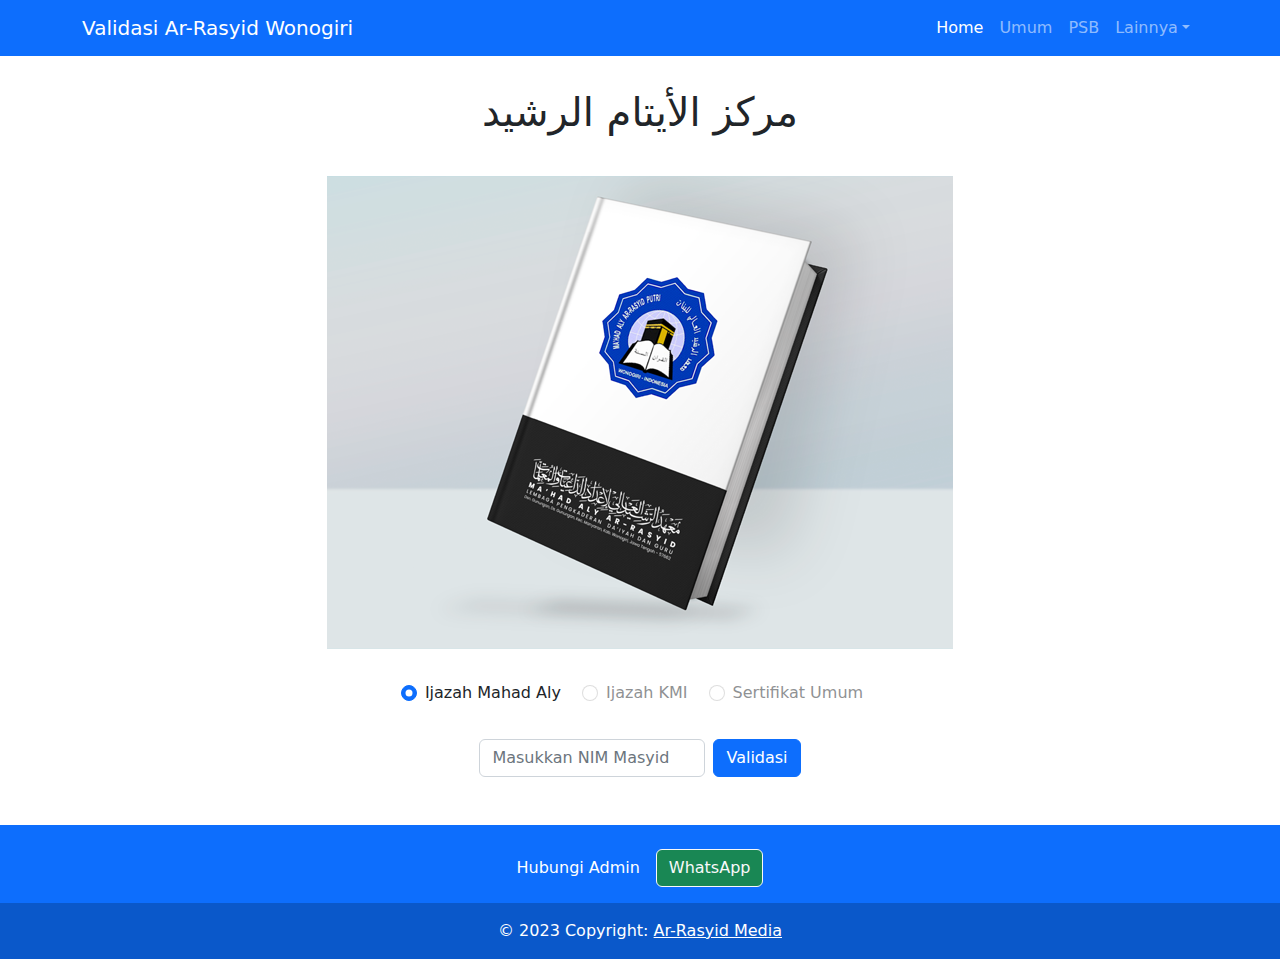
==== mhs.html @ 754e4d6a "Migrasi, Flutter ke Pure Web Development (Bootstrap)." ====
<!DOCTYPE html>
<html lang="id">
<head>
    <meta charset="UTF-8">
    <meta name="viewport" content="width=device-width, initial-scale=1">

    <!--Open Graph-->
    <meta property="og:title" content="Ijazah Ma'had Aly Ar-Rasyid"/>
    <meta property="og:description"
          content="Mempersiapkan kader-kader da'iyah yang beraqidah salimah, berakhlaqul karimah, berilmu amaliyah dan beramal ilmiyah."/>
    <meta property="og:image" content="img/certificate_placeholder_masyid.png"/>
    <!--Open Graph end..-->

    <title>Ijazah Ma'had Aly Ar-Rasyid</title>
    <link rel="stylesheet" type="text/css" href="css/bootstrap.min.css">
    <link rel="stylesheet" type="text/css" href="css/style.css">
    <script src="js/index.js"></script>
    <script>searchAndShow();</script>
</head>
<body>
<div id="navbar-container"></div>
<div class="container py-lg-5">
    <img id="certif-image" class="shadow-lg img-fluid" alt="..." src="">
</div>
<div class="card text-center">
    <div class="card-header">
        Ma'had Aly Ar-Rasyid Wonogiri
    </div>
    <div class="card-body">
        <h5 class="card-title" id="nama"></h5>
        <p id="ttl" class="card-text"></p>
        <span id="nim" class="badge text-bg-secondary">NIM: </span>
        <span id="nomor_ijazah" class="badge text-bg-secondary">Secondary</span>
    </div>
    <div id="thn_lulus" class="card-footer text-muted">
    </div>
</div>
<section id="footer-section">
</section>
<script src="js/bootstrap.bundle.js"></script>
</body>
</html>
---- css/style.css ----
@media (min-width: 992px) {
    .container.py-lg-5 {
        max-width: 70%;
    }
}

/*@media (max-width: 767px) {*/
/*    .container.py-lg-5 {*/
/*        padding-top: 1rem;*/
/*        padding-bottom: 1.3rem;*/
/*    }*/
/*}*/


.container.py-lg-5 {
    padding-top: 1rem;
    padding-bottom: 1.3rem;
}
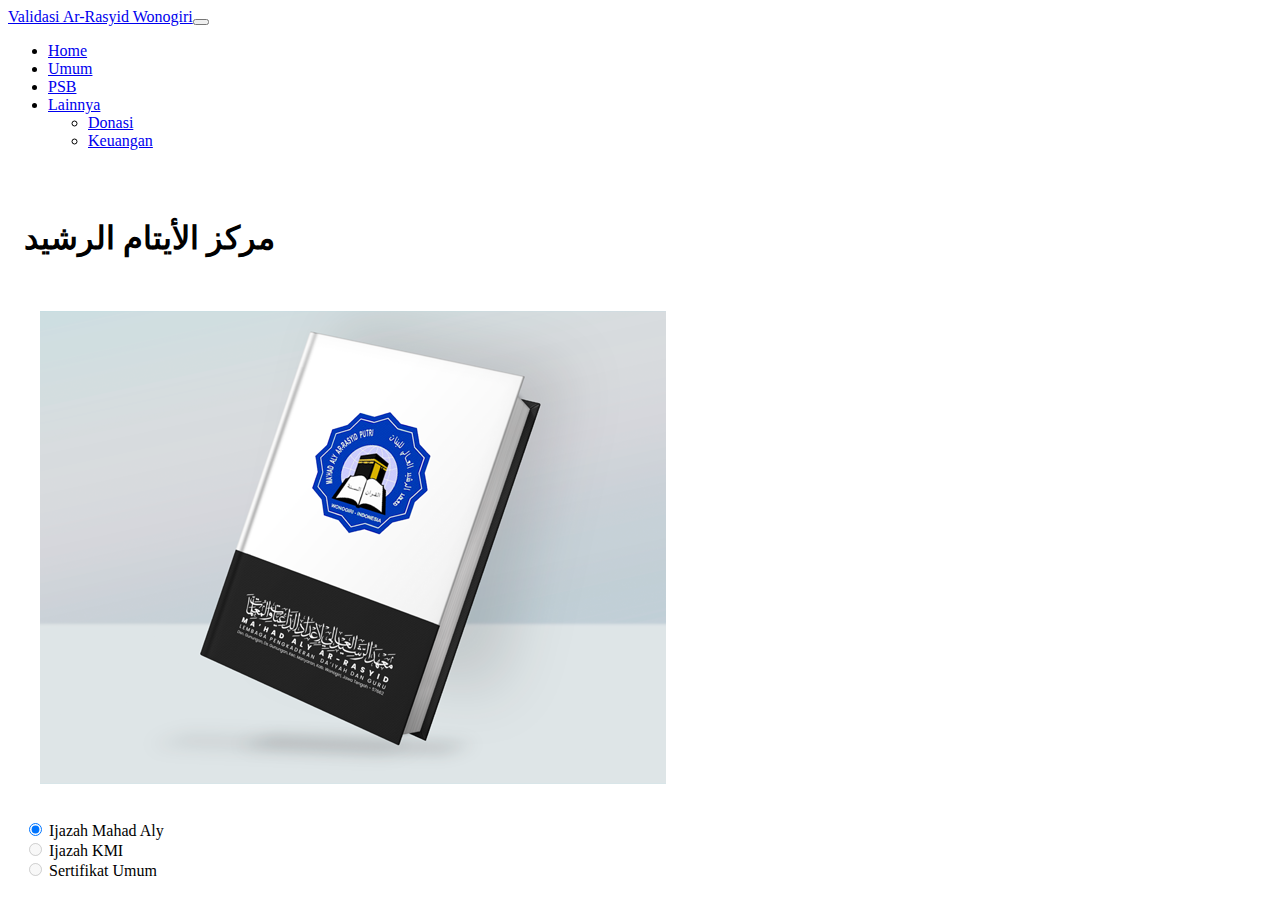
==== commit 690f5a5f: "Migrasi, Flutter ke Pure Web Development (Bootstrap)." ====
--- a/mhs.html
+++ b/mhs.html
@@ -1,42 +1,50 @@
 <!DOCTYPE html>
 <html lang="id">
+
 <head>
     <meta charset="UTF-8">
     <meta name="viewport" content="width=device-width, initial-scale=1">
 
     <!--Open Graph-->
-    <meta property="og:title" content="Ijazah Ma'had Aly Ar-Rasyid"/>
+    <meta property="og:title" content="Ijazah Ma'had Aly Ar-Rasyid" />
     <meta property="og:description"
-          content="Mempersiapkan kader-kader da'iyah yang beraqidah salimah, berakhlaqul karimah, berilmu amaliyah dan beramal ilmiyah."/>
-    <meta property="og:image" content="img/certificate_placeholder_masyid.png"/>
+        content="Mempersiapkan kader-kader da'iyah yang beraqidah salimah, berakhlaqul karimah, berilmu amaliyah dan beramal ilmiyah." />
+    <meta property="og:image" content="https://ijazah.arrasyid.ponpes.id/img/certificate_placeholder_masyid.png" />
     <!--Open Graph end..-->
 
     <title>Ijazah Ma'had Aly Ar-Rasyid</title>
-    <link rel="stylesheet" type="text/css" href="css/bootstrap.min.css">
+    <!-- <link rel="stylesheet" type="text/css" href="css/bootstrap.min.css"> -->
+    <link href="https://cdn.jsdelivr.net/npm/bootstrap@5.3.0-alpha1/dist/css/bootstrap.min.css" rel="stylesheet"
+        integrity="sha384-GLhlTQ8iRABdZLl6O3oVMWSktQOp6b7In1Zl3/Jr59b6EGGoI1aFkw7cmDA6j6gD" crossorigin="anonymous">
     <link rel="stylesheet" type="text/css" href="css/style.css">
     <script src="js/index.js"></script>
     <script>searchAndShow();</script>
 </head>
+
 <body>
-<div id="navbar-container"></div>
-<div class="container py-lg-5">
-    <img id="certif-image" class="shadow-lg img-fluid" alt="..." src="">
-</div>
-<div class="card text-center">
-    <div class="card-header">
-        Ma'had Aly Ar-Rasyid Wonogiri
+    <div id="navbar-container"></div>
+    <div class="container py-lg-5">
+        <img id="certif-image" class="shadow-lg img-fluid" alt="..." src="">
     </div>
-    <div class="card-body">
-        <h5 class="card-title" id="nama"></h5>
-        <p id="ttl" class="card-text"></p>
-        <span id="nim" class="badge text-bg-secondary">NIM: </span>
-        <span id="nomor_ijazah" class="badge text-bg-secondary">Secondary</span>
+    <div class="card text-center">
+        <div class="card-header">
+            Ma'had Aly Ar-Rasyid Wonogiri
+        </div>
+        <div class="card-body">
+            <h5 class="card-title" id="nama"></h5>
+            <p id="ttl" class="card-text"></p>
+            <span id="nim" class="badge text-bg-secondary">NIM: </span>
+            <span id="nomor_ijazah" class="badge text-bg-secondary">Secondary</span>
+        </div>
+        <div id="thn_lulus" class="card-footer text-muted">
+        </div>
     </div>
-    <div id="thn_lulus" class="card-footer text-muted">
-    </div>
-</div>
-<section id="footer-section">
-</section>
-<script src="js/bootstrap.bundle.js"></script>
+    <section id="footer-section">
+    </section>
+    <!-- <script src="js/bootstrap.bundle.js"></script> -->
+    <script src="https://cdn.jsdelivr.net/npm/bootstrap@5.3.0-alpha1/dist/js/bootstrap.bundle.min.js"
+        integrity="sha384-w76AqPfDkMBDXo30jS1Sgez6pr3x5MlQ1ZAGC+nuZB+EYdgRZgiwxhTBTkF7CXvN"
+        crossorigin="anonymous"></script>
 </body>
+
 </html>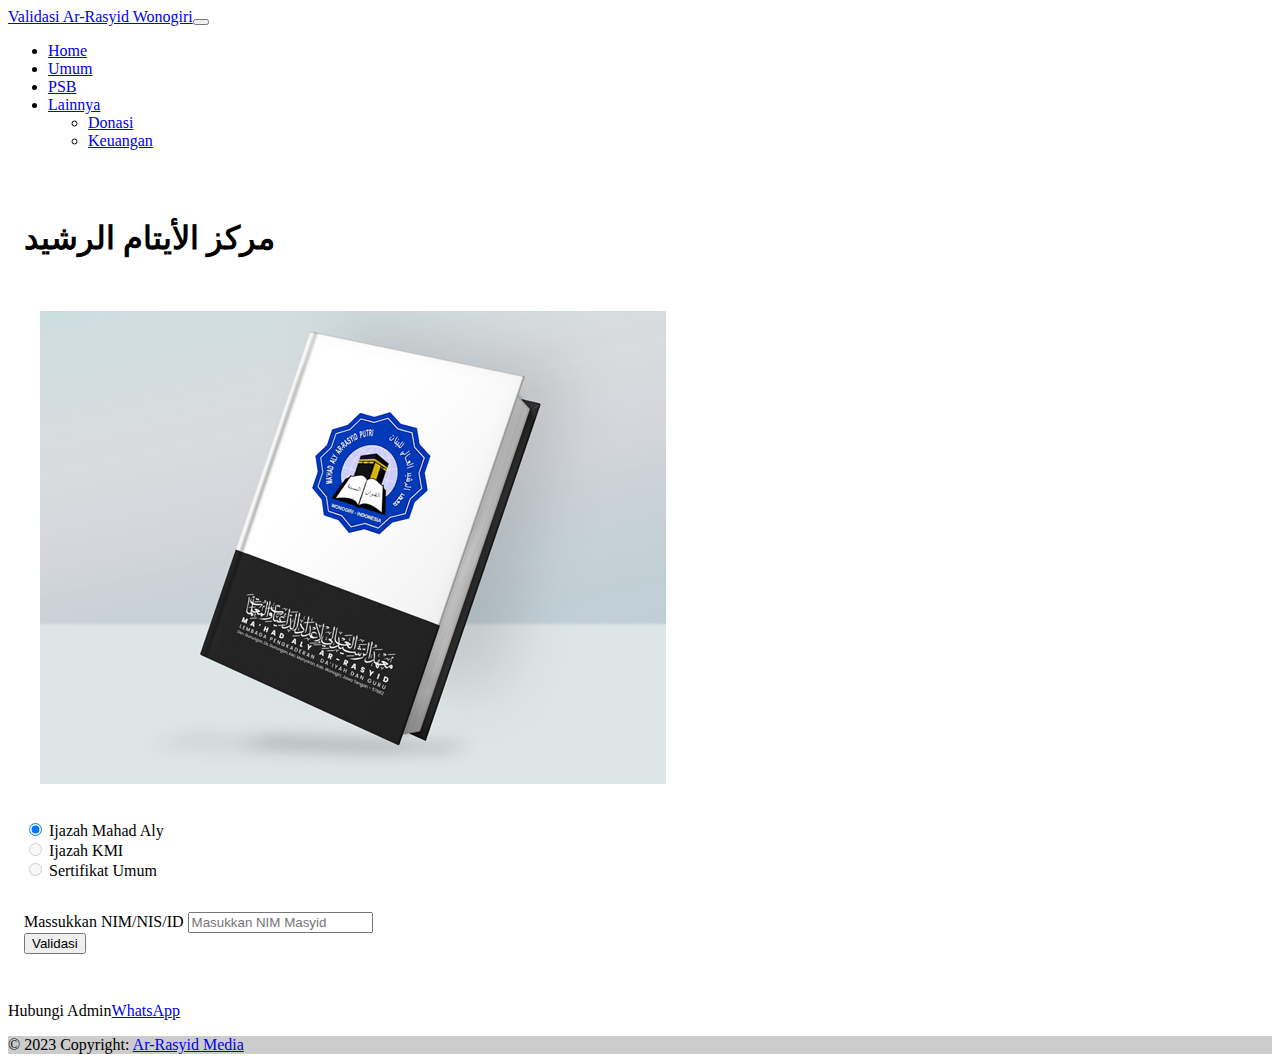
==== commit f59896c3: "Migrasi, Flutter ke Pure Web Development (Bootstrap)." ====
--- a/mhs.html
+++ b/mhs.html
@@ -13,7 +13,6 @@
     <!--Open Graph end..-->
 
     <title>Ijazah Ma'had Aly Ar-Rasyid</title>
-    <!-- <link rel="stylesheet" type="text/css" href="css/bootstrap.min.css"> -->
     <link href="https://cdn.jsdelivr.net/npm/bootstrap@5.3.0-alpha1/dist/css/bootstrap.min.css" rel="stylesheet"
         integrity="sha384-GLhlTQ8iRABdZLl6O3oVMWSktQOp6b7In1Zl3/Jr59b6EGGoI1aFkw7cmDA6j6gD" crossorigin="anonymous">
     <link rel="stylesheet" type="text/css" href="css/style.css">
@@ -39,9 +38,7 @@
         <div id="thn_lulus" class="card-footer text-muted">
         </div>
     </div>
-    <section id="footer-section">
-    </section>
-    <!-- <script src="js/bootstrap.bundle.js"></script> -->
+    <section id="footer-section"></section>
     <script src="https://cdn.jsdelivr.net/npm/bootstrap@5.3.0-alpha1/dist/js/bootstrap.bundle.min.js"
         integrity="sha384-w76AqPfDkMBDXo30jS1Sgez6pr3x5MlQ1ZAGC+nuZB+EYdgRZgiwxhTBTkF7CXvN"
         crossorigin="anonymous"></script>
